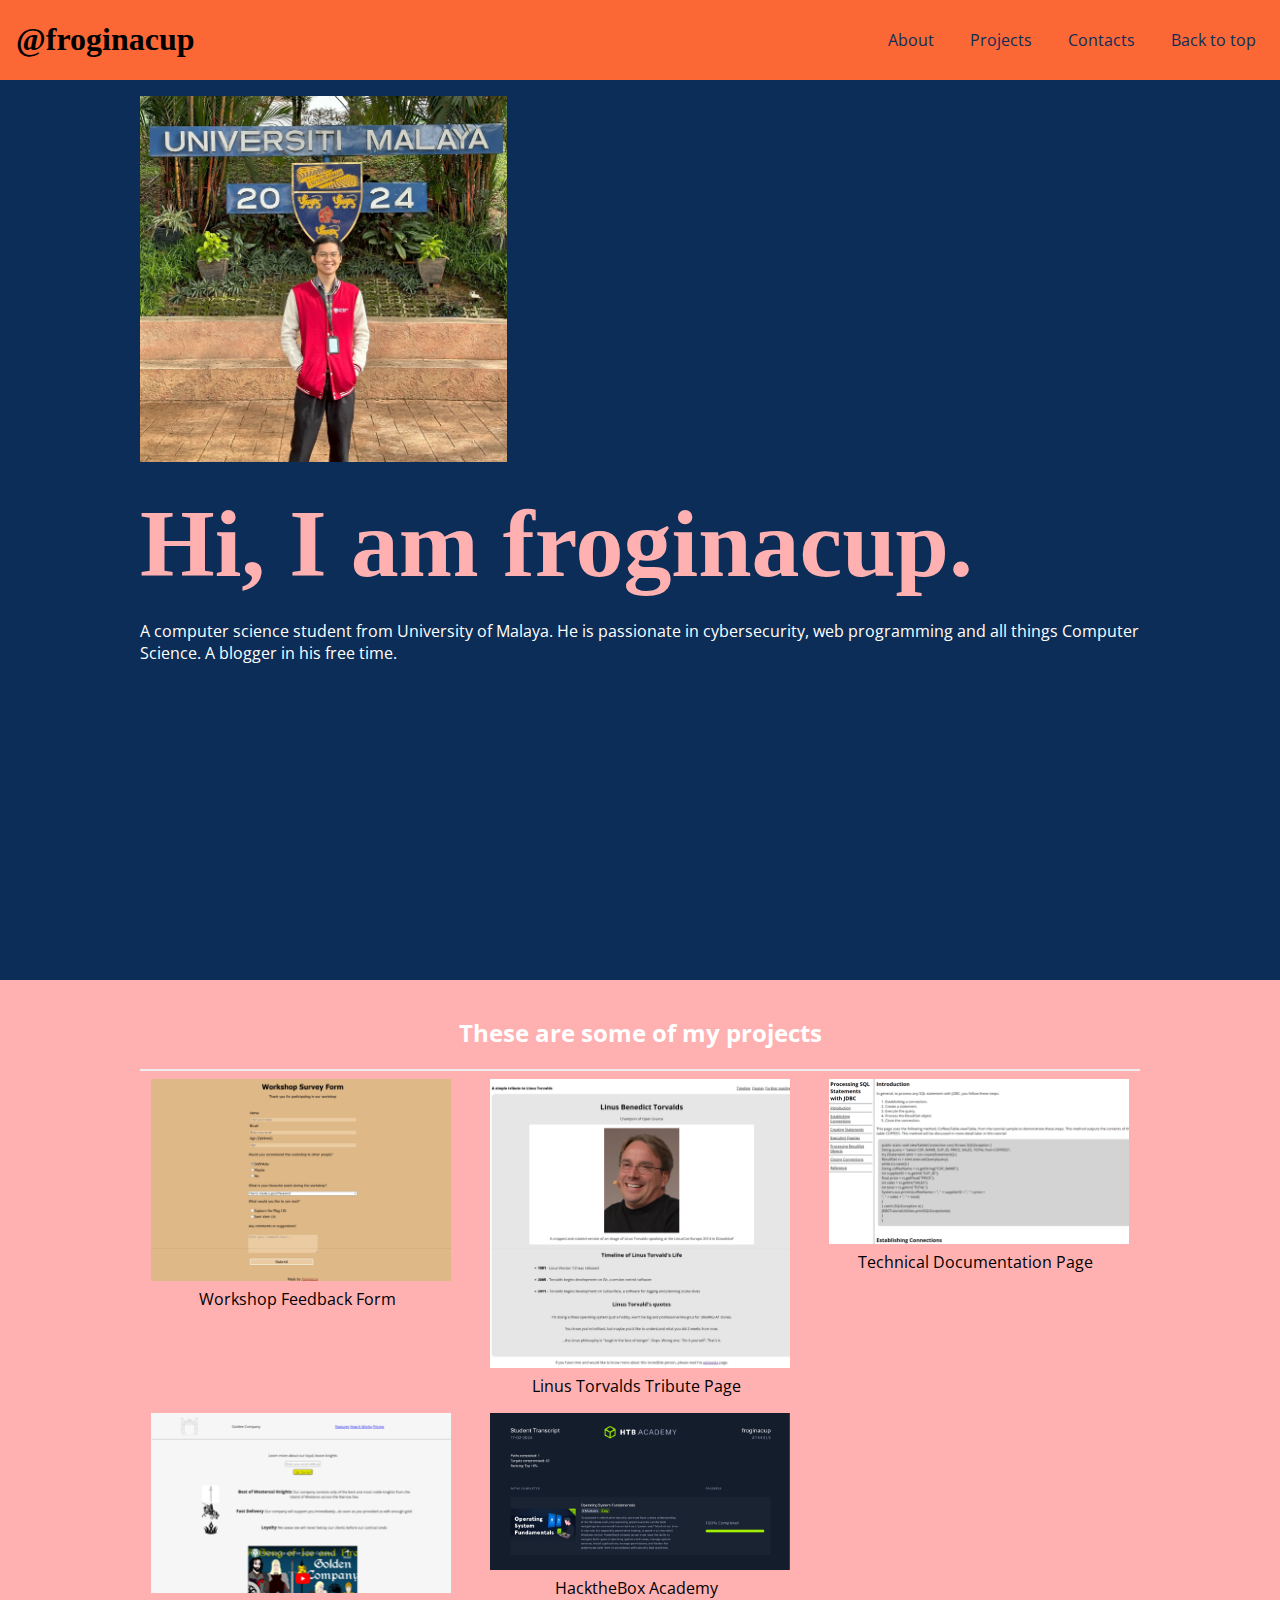
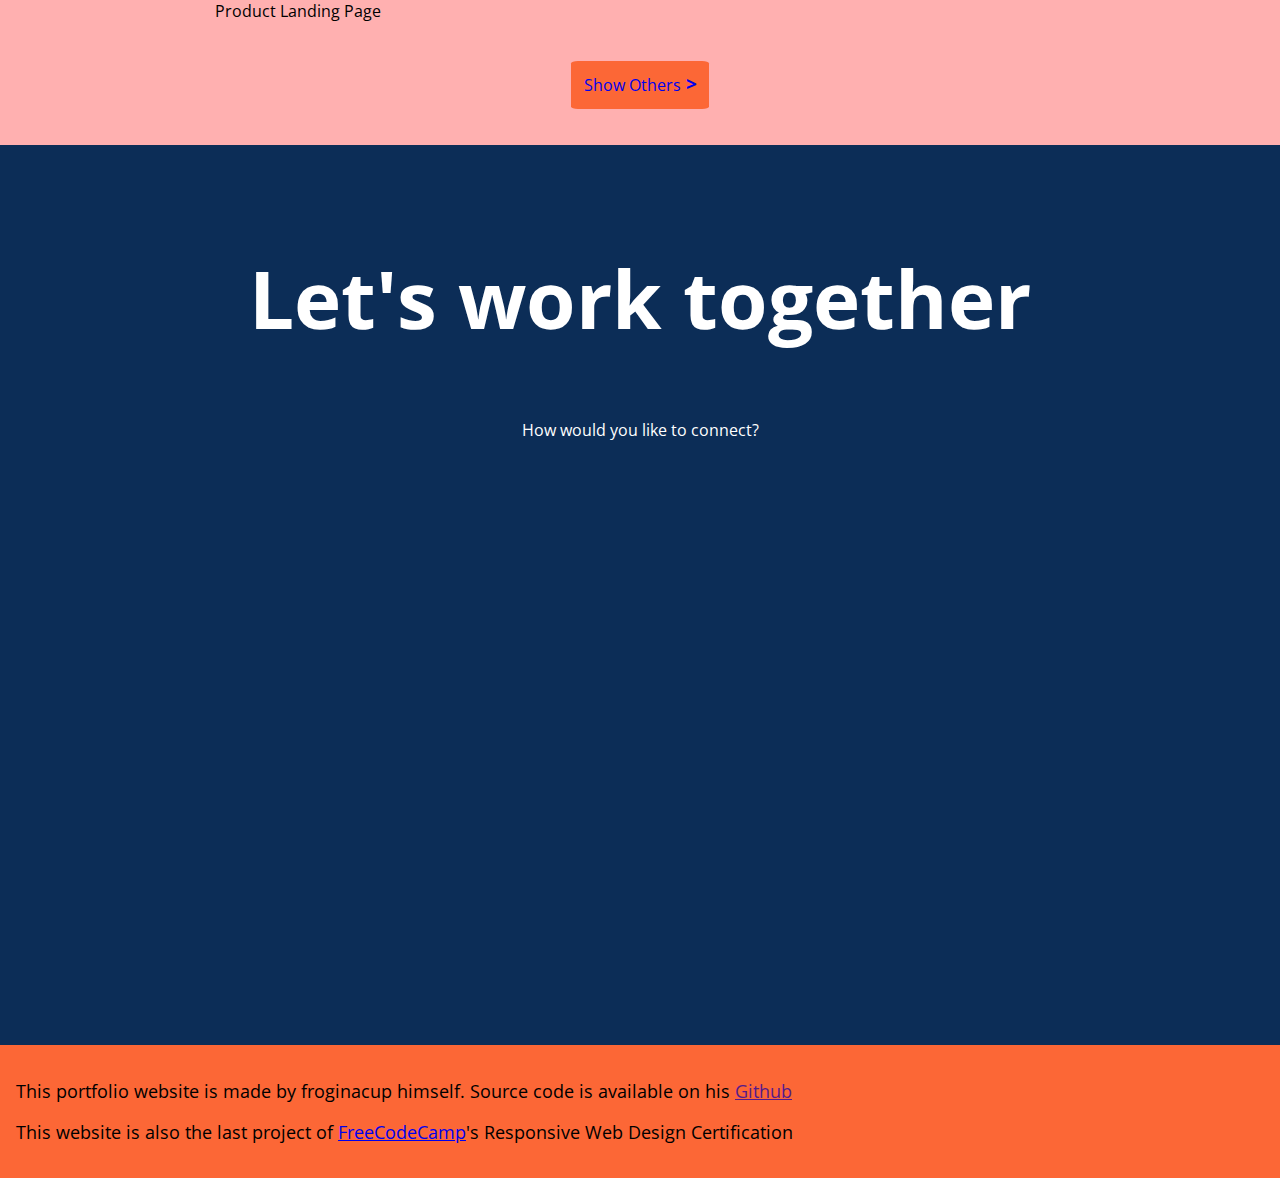
==== index.html @ 90da00fa "Update html file name" ====
<!DOCTYPE html>
<html lang="en">
  <head>
    <meta charset="utf-8">
    <meta name="viewport" content="width=device-width, initial-scale=1.0">
    <title>Personal Portfolio Website</title>
    <meta name="description" content="Froginacup's Personal Portfolio Page">
    <link rel="stylesheet" href="styles.css">
    <!--To import Open sans-->
    <link rel="stylesheet" href="https://fonts.googleapis.com/css?family=Open+Sans:400,700,800"/>

    <!--To import FontAwesome Stylesheet (Gives access to Anton, Baskervville and Raleway-->
    <link rel="stylesheet" href="https://use.fontawesome.com/releases/v5.8.2/css/all.css">
	<link rel="stylesheet" href="https://cdnjs.cloudflare.com/ajax/libs/font-awesome/6.5.1/css/all.min.css" integrity="sha512-DTOQO9RWCH3ppGqcWaEA1BIZOC6xxalwEsw9c2QQeAIftl+Vegovlnee1c9QX4TctnWMn13TZye+giMm8e2LwA==" crossorigin="anonymous" referrerpolicy="no-referrer" />

  </head>
  <body>
    <header id="navbar">
      <h1 class="title">@froginacup</h1>
      <nav id="nav-list">
        <a href="#welcome-section">About</a>
        <a href="#projects">Projects</a>
        <a href="#contacts">Contacts</a>
        <a href="#">Back to top</a>
      </nav>
    </header>

    <main>
      <section id="welcome-section">
        <div class="actual-about">
          <img src="./Resources/Cropped Profile.jpg" alt="Froginacup Photo"/>
          <h1><span class="emphasise">Hi, I am froginacup.</span></h1>
          <p>A computer science student from University of Malaya. He is passionate in cybersecurity, web programming and all things Computer Science. A blogger in his free time.</p>
          
        </div>
      </section>

      <section id="projects">
        <div></div>
        <div id="actual-projects-section">
        <h2>These are some of my projects</h2><hr>
        <div class="projects-container">
          <div class="project">
            <img class="project-image" src="./Resources/Workshop feedback form screenshot.jpeg" alt="Workshop Feedback Screenshot" >
            <div class="project-title-container project-tile">
              <a href="https://codepen.io/froginacup/pen/GRezrmx" target="_blank">
                <span class="project-selector"><</span>Workshop Feedback Form<span class="project-selector">/></span>
                </a>
            </div>
          </div>
          <div class="project">
            <img class="project-image" src="./Resources/Linus Torvalds Tribute Screenshot.jpeg" alt="Linus Torvalds Tribute Screenshot" >
            <div class="project-title-container">
              <a href="https://codepen.io/froginacup/pen/VwRgPpz" target="_blank">
                <span class="project-selector"><</span>Linus Torvalds Tribute Page<span class="project-selector">/></span>
                </a>
            </div>
          </div>
          <div class="project">
            <img class="project-image" src="./Resources/Documentation Graphics.png" alt="Techincal Documentation Page Screenshot" >
            <div class="project-title-container">
              <a href="https://codepen.io/froginacup/pen/bGZzgWQ" target="_blank">
                <span class="project-selector"><</span>Technical Documentation Page<span class="project-selector">/></span>
                </a>
            </div>
          </div>

          <div class="project">
            <img class="project-image" src="./Resources/Product Landing Page Screenshot.png" alt="Product Landing Page Screenshot" loading="lazy">
            <div class="project-title-container">
              <a href="https://codepen.io/froginacup/pen/eYXxgRN" target="_blank">
                <span class="project-selector"><</span>Product Landing Page<span class="project-selector">/></span>
                </a>
            </div>
          </div>

          <div class="project">
            <img class="project-image" src="./Resources/HTB Academy Screenshot.png" alt="HTB Academy Screenshot" loading="lazy">
            <div class="project-title-container">
              <a href="https://drive.google.com/file/d/1L6v3ZO0oeKK-bVdl53adjor6bEPrG-Xc/view?usp=sharing" target="_blank">
                <span class="project-selector"><</span>HacktheBox Academy<span class="project-selector">/></span>
                </a>
            </div>
          </div>
          </div>
          <div></div>
          <a href="https://github.com/trinuro" class="show-others-button" target="_blank">Show Others<span class="move-forward">></span></a>
        </div>
      </section>

      <section id="contacts">
        <div></div>

        <div class="actual-about">
          <h2 class="asking-for-contacts">Let's work together</h2>
          <p>How would you like to connect?</p>
          <div class="social-media-icons" >
            <div class="icon">
              <a href="https://www.linkedin.com/in/zhi-jie-khiew-144aa620b/" target="_blank">
                <i class="fab fa-linkedin"></i>
              </a>
            </div>
            <div class="icon">
              <a href="https://github.com/trinuro" target="_blank">
                <i class="	fab fa-github-square"></i>
              </a>
            </div>
            <div class="icon">
              <a href="https://medium.com/@froginacup" target="_blank">
                <i class="fab fa-medium"></i>
              </a>
            </div>
          </div>
        </div>

        <div></div>
      </section>
        
    </main>

    <footer>
      <p>This portfolio website is made by froginacup himself. Source code is available on his <a href="">Github</a></p>
      <p>This website is also the last project of <a id="profile-link" href="https://www.freecodecamp.org/froginacup" target="_blank">FreeCodeCamp</a>'s Responsive Web Design Certification</p>
    </footer>
  </body>
</html>
---- styles.css ----
*{
  box-sizing: border-box;
}

body{
  margin: 0;
  padding: 0;
  font-family: "open sans", sans-serif;
}

header{
  /*Flex-box*/
  display: flex;
  flex-direction: row;
  align-items: center;
  justify-content: space-between;
  background-color: #FC6736;

  padding-left: 1rem;
  padding-right: 0.5rem;
  
  position: sticky;
  top: 0;
}

header h1{
  font-family: "Anton";
  font-weight: 800;
}

#nav-list a{
  margin: 0 1rem;
  text-decoration: none;
  color: #0C2D57;
  transition-duration: 0.2s;
  transition-timing-function: ease-in-out;
}

#nav-list a:hover{
  font-size: 1.3rem;
}

/*Main section CSS Starts here*/
main{
  color: white;
  width:100%;
  margin: 0 auto;
  
}

/*About css section*/
#welcome-section{
    /*Grid display*/
    display: grid;
    grid-template-columns: minmax(0,1fr) minmax(min-content, 1000px) minmax(0,1fr);


    background-color: #0C2D57;
    padding: 1rem 2rem 0rem;
    margin: 0;
    height: calc(100vh);
    width: 100%;
}

.actual-about{
  grid-column: 2/3;
}

#welcome-section img{
  height: 30%;
  max-height: 1000px;
}

.emphasise{
  font-family: "Anton";
  font-size: 6rem;
  color: #FFB0B0;
}

/*Projects css section*/
#projects{
  /*CSS Grid Settings*/
    display: grid;
    grid-template-columns: minmax(0,1fr) minmax(min-content, 1000px) minmax(0,1fr);

  border: 0;
  padding: 1rem;
  background-color: #FFB0B0;
  text-align: center;
}

#actual-projects-section{
  grid-column: 2 / 3;
  padding-bottom: 2rem;
}

#projects hr{
  border: 1px solid #EFECEC;
}

#projects img{
  width: 100%;
  max-width: 300px;
}

/*CSS Grids for Projects container*/
.projects-container{
  display: grid;
  grid-template-columns: repeat(auto-fit, minmax(320px, 1fr));
  gap: 1rem;
  padding-bottom: 3rem;

}

#projects .project{
  text-align: center;
}

.project a{
  padding-top: 1rem;
  text-decoration: none;
  color: black;
  
}

.project-selector{
  color: transparent;
  font-weight: bold;
  font-size: 1.1rem;
  transition-duration: 0.5s;
  transition-delay: 0s;
  transition-timing-function: ease-in-out
}

.project-title-container:hover .project-selector{
  color: #FC6736;
}

.project-selector::before{
  content: " ";
}
.project-selector::after{
  content: " ";
}

.show-others-button{
  text-decoration: none;
  background-color: #FC6736;
  padding: 0.8rem;
  border-radius: 5%;
}

.move-forward{
  font-weight: bold;
  font-size: 1.2rem;
}

.move-forward::before{
  content: " ";
}

/*Contacts section*/
#contacts{
  background-color: #0C2D57;
  border: 0;
  padding: 2rem 0.5rem;
  text-align: center;
  height: 100vh;

  /*Grid display*/
    display: grid;
    grid-template-columns: minmax(0,1fr) minmax(min-content, 1000px) minmax(0,1fr);
}

#contacts h2{
  font-size: 5rem;
}

.social-media-icons{
  margin-top: 4rem;
}

.icon{
  display: inline-block;
  font-size: 4rem;
  margin-right: 1rem;
  transition-duration: 0.3s;
}

.icon:hover{
  color: #FC6736 !important;
  transform: translateY(-10px);
}

.icon a, .icon a:before{
  color: white;
}

/*Footer CSS Section*/
footer{
  background-color: #FC6736;
  padding: 1rem;
  font-size: 1.1rem;
}

/*Small screen settings*/
@media (max-width:600px){
  header{
    display: flex;
    flex-direction: column;
    padding-bottom: 1rem;
  }

  .emphasise{
    font-size: 3rem;
  }

  .project-image{
    width: 100%;
    padding-left: 0;
    
  }
}
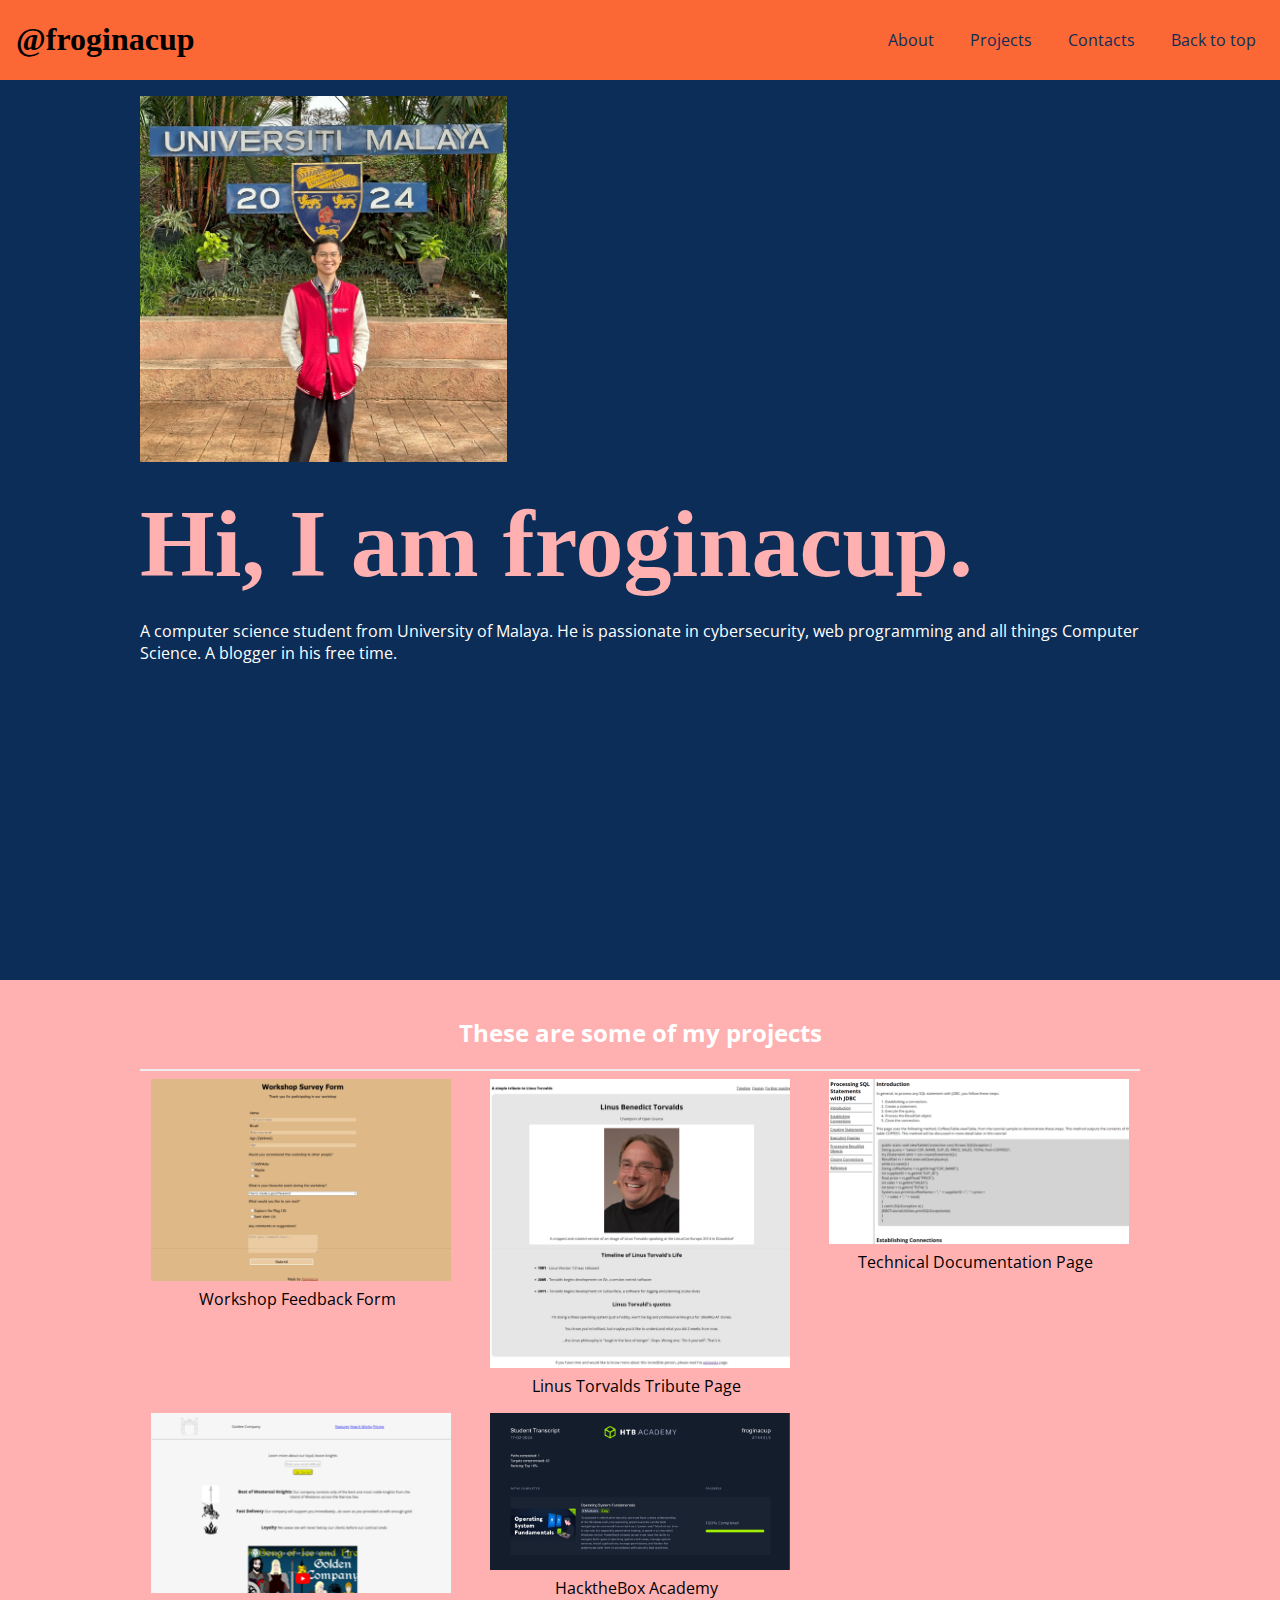
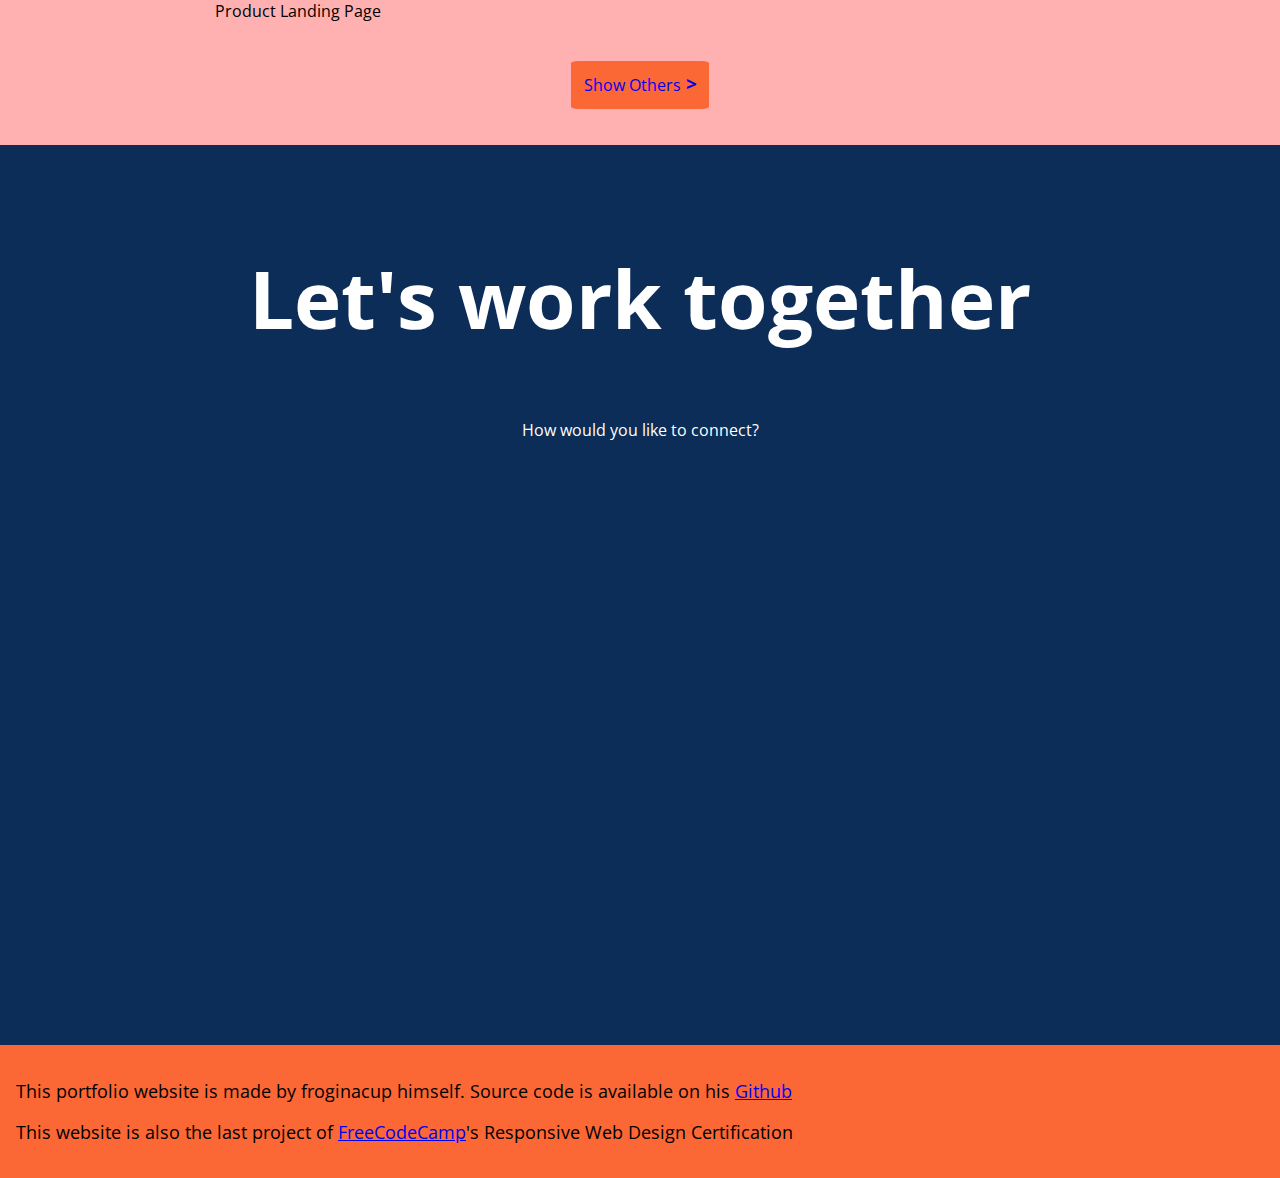
==== commit 47a2d8dc: "Insert link to code for index.html" ====
--- a/index.html
+++ b/index.html
@@ -119,7 +119,7 @@
     </main>
 
     <footer>
-      <p>This portfolio website is made by froginacup himself. Source code is available on his <a href="">Github</a></p>
+      <p>This portfolio website is made by froginacup himself. Source code is available on his <a href="https://github.com/trinuro/trinuro.github.io" target="_blank">Github</a></p>
       <p>This website is also the last project of <a id="profile-link" href="https://www.freecodecamp.org/froginacup" target="_blank">FreeCodeCamp</a>'s Responsive Web Design Certification</p>
     </footer>
   </body>
